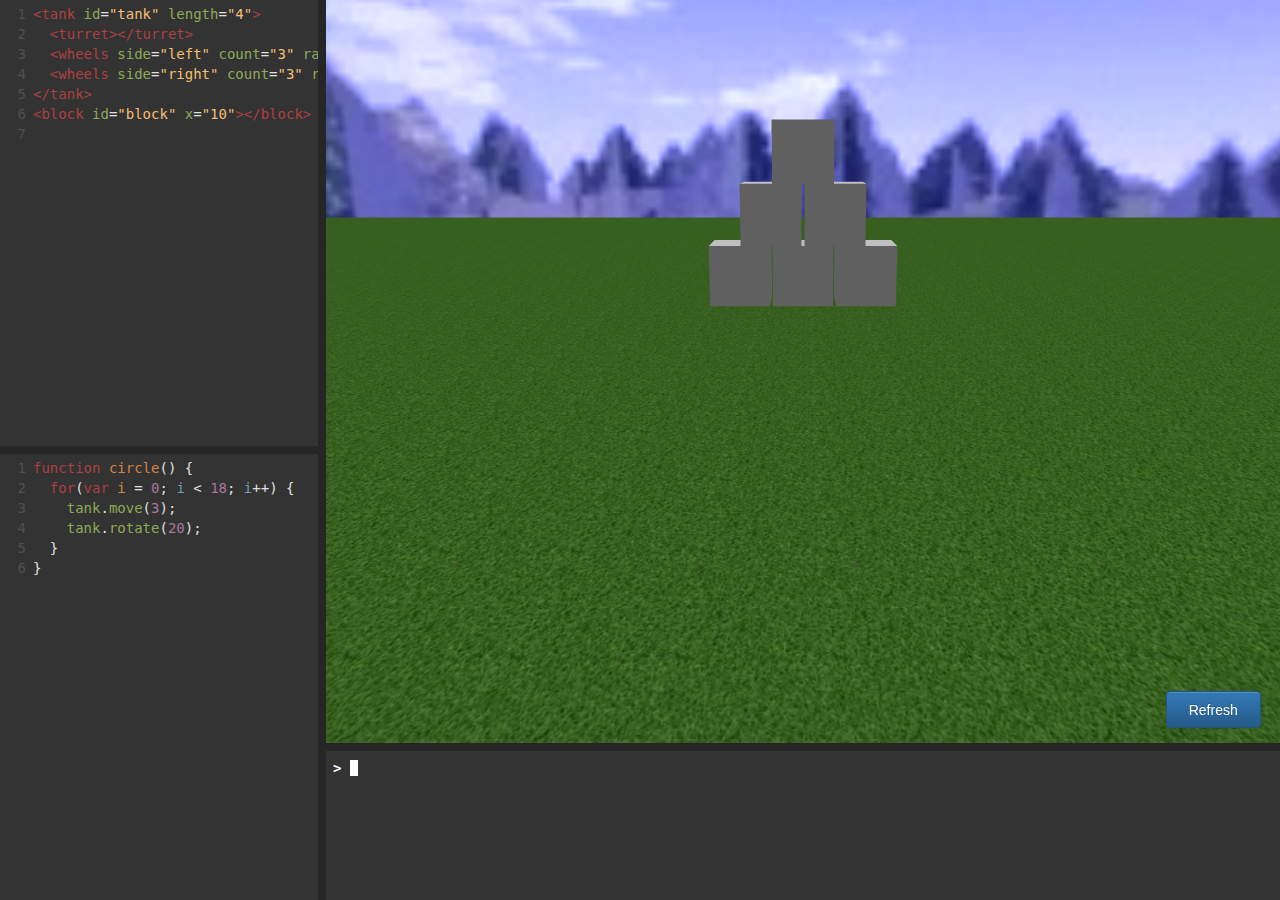
==== main.html @ d894ce76 "Merge branch 'master' of https://github.com/willstogin/edoo" ====
<head>
  <title>Edoo</title>
  <script src="static/js/jquery-2.2.0.min.js"></script>
  <!--Custom resize plugin-->
  <link rel="stylesheet" href="static/css/resize.css">

	<link rel="stylesheet" href="static/css/bootstrap.min.css">

  <!-- Optional theme -->
  <link rel="stylesheet" href="static/css/bootstrap-theme.min.css">
  <link rel="stylesheet" href="static/css/console.css">
  <!-- Latest compiled and minified JavaScript -->
  <script src="static/js/bootstrap.min.js"></script>


  <!--Plugin for lined texted area-->
  <link rel="stylesheet" href="static/css/jquery-linedtextarea.css">
  <script src="static/js/jquery-linedtextarea.js"></script>

  <!--Plugins CSS-->
  <link rel="stylesheet" href="third_party_libs/codemirror/codemirror.css">
  <link rel="stylesheet" href="third_party_libs/codemirror/themes/base16-dark.css">
  <style>
    .fill {
      min-height: 100%;
      height: 100%;
      min-width: 100%;
      width: 100%;
    }
    .row {
      min-height: 50%;
      height: 50%;
    }
    .lined-text-area{
      height:100%;
      width: 100%;
    }
    .col-md-12 {
      padding-right:0;
      padding-left:0;
    }
    .CodeMirror{
      height: auto;
    }
    .left-box{
      width: 30%;
    }
    #canvas {
      height:100%;
      width: 100%;
    }
    #container {
      width: 100%;
      height: 100%;
      position: relative;
    }
    #renderCanvas{
      width: 100%;
      height: 100%;
      position: absolute;
      top: 0;
      left: 0;
    }
    #refresh-canvas{
      height:5%;
      width:10%;
      position: absolute;
      top: 93%;
      left:88%;
    }
    #renderCanvas{
      z-index: 10;
    }
  </style>
</head>

<body>
	   <div class="fill">
        <div id="left">
          <div class="col-md-12" id="xml-container">
              <textarea id="xml" class="lined-text-area">
<tank id="tank" length="4">
  <turret></turret>
  <wheels side="left" count="3" radius=".75" width=".5"></wheels>
  <wheels side="right" count="3" radius=".75" width=".5"></wheels>
</tank>
<block id="block" x="10"></block>
</textarea>
          </div>
          <div id="handle-horizontal-left"></div>
          <div class="col-md-12" id="js-container">
              <textarea id="javascript" class="lined-text-area">function circle() {
  for(var i = 0; i < 18; i++) {
    tank.move(3);
    tank.rotate(20);
  }
}</textarea>
          </div>
        </div>
        <div id="handle-vertical"></div>
        <div id="right">
          <div class="col-md-12 container" id="canvas-container">
               <canvas id="canvas"></canvas>
               <button id="refresh-canvas" class="btn btn-primary" onclick="parseXmlTextArea();">Refresh</button>
          </div>
          <div id="handle-horizontal-right"></div>
          <div class="col-md-12" id="console-container">
              <div id="console"></textarea>
          </div>
        </div>
     </div>

     <script src="third_party_libs/babylon.2.3.js" ></script>
     <script src="third_party_libs/Oimo.js" ></script>
     <script src="third_party_libs/codemirror/codemirror.js"></script>
     <script src="third_party_libs/codemirror/modes/xml.js"></script>
     <script src="third_party_libs/codemirror/modes/javascript.js"></script>
     <script src="static/js/resize.js"></script>
     <script src="static/js/jquery.console.js"></script>
     <script src="static/js/main.js"></script>
     <script src="static/js/console-controller.js"></script>

     <!-- Include the parsers -->
     <script src="xml_parser/parser.js"></script>
     <script src="js_parser/parser.js"></script>
     <!-- Include the objects -->
     <script src="objects/block.js"></script>
     <script src="objects/tank.js"></script>
     <script src="objects/turret.js"></script>
     <script src="objects/wheels.js"></script>
     <script src="objects/objects.js"></script>

     <script>
     //Setup CodeMirror
     var xmlTextArea = document.getElementById('xml');
     var xmlCodeMirror = CodeMirror.fromTextArea(xmlTextArea, {
       lineNumbers: true,
       value : '<root>\n</root>',
       theme : 'base16-dark',
       mode :'xml'
     });

     var jsTextArea = document.getElementById('javascript');
     var jsCodeMirror = CodeMirror.fromTextArea(jsTextArea, {
       lineNumbers: true,
       theme : 'base16-dark',
       mode : 'javascript'
     });
     jsCodeMirror.on("blur",executeJSTextArea);

     </script>


</body>
---- static/css/resize.css ----
#left{
    float:left;
    height:100%;
}
#right{
    float:left;
    height:100%;
}
#handle-vertical{
    background:#262626;
    float:left;
    height:100%;
    width:8px;
    cursor: col-resize;
}
#handle-horizontal-right,#handle-horizontal-left{
    background:#262626;
    float:left;
    height:8px;
    width:100%;
    cursor: row-resize;
}
---- static/css/console.css ----
div#console { font-size: 14px }
div#console div.jquery-console-inner
 { width:100%; height:100%; background:#333; padding:0.5em;
   overflow:auto }
div#console div.jquery-console-prompt-box
 { color:#fff; font-family:monospace; }
div#console div.jquery-console-focus span.jquery-console-cursor
 { background:#fefefe; color:#333; font-weight:semibold }
div#console div.jquery-console-message-error
 { color:#ef0505; font-family:sans-serif; font-weight:bold;
   padding:0.1em; }
div#console div.jquery-console-message-value
 { color:#1ad027; font-family:monospace;
   padding:0.1em; }
div#console div.jquery-console-message-type
 { color:#52666f; font-family:monospace;
   padding:0.1em; }
div#console span.jquery-console-prompt-label { font-weight:bold }
---- third_party_libs/codemirror/codemirror.css ----
/* BASICS */

.CodeMirror {
  /* Set height, width, borders, and global font properties here */
  font-family: monospace;
  height: 300px;
  color: black;
}

/* PADDING */

.CodeMirror-lines {
  padding: 4px 0; /* Vertical padding around content */
}
.CodeMirror pre {
  padding: 0 4px; /* Horizontal padding of content */
}

.CodeMirror-scrollbar-filler, .CodeMirror-gutter-filler {
  background-color: white; /* The little square between H and V scrollbars */
}

/* GUTTER */

.CodeMirror-gutters {
  border-right: 1px solid #ddd;
  background-color: #f7f7f7;
  white-space: nowrap;
}
.CodeMirror-linenumbers {}
.CodeMirror-linenumber {
  padding: 0 3px 0 5px;
  min-width: 20px;
  text-align: right;
  color: #999;
  white-space: nowrap;
}

.CodeMirror-guttermarker { color: black; }
.CodeMirror-guttermarker-subtle { color: #999; }

/* CURSOR */

.CodeMirror-cursor {
  border-left: 1px solid black;
  border-right: none;
  width: 0;
}
/* Shown when moving in bi-directional text */
.CodeMirror div.CodeMirror-secondarycursor {
  border-left: 1px solid silver;
}
.cm-fat-cursor .CodeMirror-cursor {
  width: auto;
  border: 0;
  background: #7e7;
}
.cm-fat-cursor div.CodeMirror-cursors {
  z-index: 1;
}

.cm-animate-fat-cursor {
  width: auto;
  border: 0;
  -webkit-animation: blink 1.06s steps(1) infinite;
  -moz-animation: blink 1.06s steps(1) infinite;
  animation: blink 1.06s steps(1) infinite;
  background-color: #7e7;
}
@-moz-keyframes blink {
  0% {}
  50% { background-color: transparent; }
  100% {}
}
@-webkit-keyframes blink {
  0% {}
  50% { background-color: transparent; }
  100% {}
}
@keyframes blink {
  0% {}
  50% { background-color: transparent; }
  100% {}
}

/* Can style cursor different in overwrite (non-insert) mode */
.CodeMirror-overwrite .CodeMirror-cursor {}

.cm-tab { display: inline-block; text-decoration: inherit; }

.CodeMirror-ruler {
  border-left: 1px solid #ccc;
  position: absolute;
}

/* DEFAULT THEME */

.cm-s-default .cm-header {color: blue;}
.cm-s-default .cm-quote {color: #090;}
.cm-negative {color: #d44;}
.cm-positive {color: #292;}
.cm-header, .cm-strong {font-weight: bold;}
.cm-em {font-style: italic;}
.cm-link {text-decoration: underline;}
.cm-strikethrough {text-decoration: line-through;}

.cm-s-default .cm-keyword {color: #708;}
.cm-s-default .cm-atom {color: #219;}
.cm-s-default .cm-number {color: #164;}
.cm-s-default .cm-def {color: #00f;}
.cm-s-default .cm-variable,
.cm-s-default .cm-punctuation,
.cm-s-default .cm-property,
.cm-s-default .cm-operator {}
.cm-s-default .cm-variable-2 {color: #05a;}
.cm-s-default .cm-variable-3 {color: #085;}
.cm-s-default .cm-comment {color: #a50;}
.cm-s-default .cm-string {color: #a11;}
.cm-s-default .cm-string-2 {color: #f50;}
.cm-s-default .cm-meta {color: #555;}
.cm-s-default .cm-qualifier {color: #555;}
.cm-s-default .cm-builtin {color: #30a;}
.cm-s-default .cm-bracket {color: #997;}
.cm-s-default .cm-tag {color: #170;}
.cm-s-default .cm-attribute {color: #00c;}
.cm-s-default .cm-hr {color: #999;}
.cm-s-default .cm-link {color: #00c;}

.cm-s-default .cm-error {color: #f00;}
.cm-invalidchar {color: #f00;}

.CodeMirror-composing { border-bottom: 2px solid; }

/* Default styles for common addons */

div.CodeMirror span.CodeMirror-matchingbracket {color: #0f0;}
div.CodeMirror span.CodeMirror-nonmatchingbracket {color: #f22;}
.CodeMirror-matchingtag { background: rgba(255, 150, 0, .3); }
.CodeMirror-activeline-background {background: #e8f2ff;}

/* STOP */

/* The rest of this file contains styles related to the mechanics of
   the editor. You probably shouldn't touch them. */

.CodeMirror {
  position: relative;
  overflow: hidden;
  background: white;
}

.CodeMirror-scroll {
  overflow: scroll !important; /* Things will break if this is overridden */
  /* 30px is the magic margin used to hide the element's real scrollbars */
  /* See overflow: hidden in .CodeMirror */
  margin-bottom: -30px; margin-right: -30px;
  padding-bottom: 30px;
  height: 100%;
  outline: none; /* Prevent dragging from highlighting the element */
  position: relative;
}
.CodeMirror-sizer {
  position: relative;
  border-right: 30px solid transparent;
}

/* The fake, visible scrollbars. Used to force redraw during scrolling
   before actual scrolling happens, thus preventing shaking and
   flickering artifacts. */
.CodeMirror-vscrollbar, .CodeMirror-hscrollbar, .CodeMirror-scrollbar-filler, .CodeMirror-gutter-filler {
  position: absolute;
  z-index: 6;
  display: none;
}
.CodeMirror-vscrollbar {
  right: 0; top: 0;
  overflow-x: hidden;
  overflow-y: scroll;
}
.CodeMirror-hscrollbar {
  bottom: 0; left: 0;
  overflow-y: hidden;
  overflow-x: scroll;
}
.CodeMirror-scrollbar-filler {
  right: 0; bottom: 0;
}
.CodeMirror-gutter-filler {
  left: 0; bottom: 0;
}

.CodeMirror-gutters {
  position: absolute; left: 0; top: 0;
  z-index: 3;
}
.CodeMirror-gutter {
  white-space: normal;
  height: 100%;
  display: inline-block;
  margin-bottom: -30px;
  /* Hack to make IE7 behave */
  *zoom:1;
  *display:inline;
}
.CodeMirror-gutter-wrapper {
  position: absolute;
  z-index: 4;
  background: none !important;
  border: none !important;
}
.CodeMirror-gutter-background {
  position: absolute;
  top: 0; bottom: 0;
  z-index: 4;
}
.CodeMirror-gutter-elt {
  position: absolute;
  cursor: default;
  z-index: 4;
}
.CodeMirror-gutter-wrapper {
  -webkit-user-select: none;
  -moz-user-select: none;
  user-select: none;
}

.CodeMirror-lines {
  cursor: text;
  min-height: 1px; /* prevents collapsing before first draw */
}
.CodeMirror pre {
  /* Reset some styles that the rest of the page might have set */
  -moz-border-radius: 0; -webkit-border-radius: 0; border-radius: 0;
  border-width: 0;
  background: transparent;
  font-family: inherit;
  font-size: inherit;
  margin: 0;
  white-space: pre;
  word-wrap: normal;
  line-height: inherit;
  color: inherit;
  z-index: 2;
  position: relative;
  overflow: visible;
  -webkit-tap-highlight-color: transparent;
}
.CodeMirror-wrap pre {
  word-wrap: break-word;
  white-space: pre-wrap;
  word-break: normal;
}

.CodeMirror-linebackground {
  position: absolute;
  left: 0; right: 0; top: 0; bottom: 0;
  z-index: 0;
}

.CodeMirror-linewidget {
  position: relative;
  z-index: 2;
  overflow: auto;
}

.CodeMirror-widget {}

.CodeMirror-code {
  outline: none;
}

/* Force content-box sizing for the elements where we expect it */
.CodeMirror-scroll,
.CodeMirror-sizer,
.CodeMirror-gutter,
.CodeMirror-gutters,
.CodeMirror-linenumber {
  -moz-box-sizing: content-box;
  box-sizing: content-box;
}

.CodeMirror-measure {
  position: absolute;
  width: 100%;
  height: 0;
  overflow: hidden;
  visibility: hidden;
}

.CodeMirror-cursor { position: absolute; }
.CodeMirror-measure pre { position: static; }

div.CodeMirror-cursors {
  visibility: hidden;
  position: relative;
  z-index: 3;
}
div.CodeMirror-dragcursors {
  visibility: visible;
}

.CodeMirror-focused div.CodeMirror-cursors {
  visibility: visible;
}

.CodeMirror-selected { background: #d9d9d9; }
.CodeMirror-focused .CodeMirror-selected { background: #d7d4f0; }
.CodeMirror-crosshair { cursor: crosshair; }
.CodeMirror-line::selection, .CodeMirror-line > span::selection, .CodeMirror-line > span > span::selection { background: #d7d4f0; }
.CodeMirror-line::-moz-selection, .CodeMirror-line > span::-moz-selection, .CodeMirror-line > span > span::-moz-selection { background: #d7d4f0; }

.cm-searching {
  background: #ffa;
  background: rgba(255, 255, 0, .4);
}

/* IE7 hack to prevent it from returning funny offsetTops on the spans */
.CodeMirror span { *vertical-align: text-bottom; }

/* Used to force a border model for a node */
.cm-force-border { padding-right: .1px; }

@media print {
  /* Hide the cursor when printing */
  .CodeMirror div.CodeMirror-cursors {
    visibility: hidden;
  }
}

/* See issue #2901 */
.cm-tab-wrap-hack:after { content: ''; }

/* Help users use markselection to safely style text background */
span.CodeMirror-selectedtext { background: none; }
---- third_party_libs/codemirror/themes/base16-dark.css ----
/*

    Name:       Base16 Default Dark
    Author:     Chris Kempson (http://chriskempson.com)

    CodeMirror template by Jan T. Sott (https://github.com/idleberg/base16-codemirror)
    Original Base16 color scheme by Chris Kempson (https://github.com/chriskempson/base16)

*/

.cm-s-base16-dark.CodeMirror { background: #333; color: #e0e0e0; }
.cm-s-base16-dark div.CodeMirror-selected { background: #505050; }
.cm-s-base16-dark .CodeMirror-line::selection, .cm-s-base16-dark .CodeMirror-line > span::selection, .cm-s-base16-dark .CodeMirror-line > span > span::selection { background: rgba(48, 48, 48, .99); }
.cm-s-base16-dark .CodeMirror-line::-moz-selection, .cm-s-base16-dark .CodeMirror-line > span::-moz-selection, .cm-s-base16-dark .CodeMirror-line > span > span::-moz-selection { background: rgba(48, 48, 48, .99); }
.cm-s-base16-dark .CodeMirror-gutters { background: #333; border-right: 0px; }
.cm-s-base16-dark .CodeMirror-guttermarker { color: #ac4142; }
.cm-s-base16-dark .CodeMirror-guttermarker-subtle { color: #505050; }
.cm-s-base16-dark .CodeMirror-linenumber { color: #505050; }
.cm-s-base16-dark .CodeMirror-cursor { border-left: 1px solid #b0b0b0; }

.cm-s-base16-dark span.cm-comment { color: #8f5536; }
.cm-s-base16-dark span.cm-atom { color: #aa759f; }
.cm-s-base16-dark span.cm-number { color: #aa759f; }

.cm-s-base16-dark span.cm-property, .cm-s-base16-dark span.cm-attribute { color: #90a959; }
.cm-s-base16-dark span.cm-keyword { color: #ac4142; }
.cm-s-base16-dark span.cm-string { color: #f4bf75; }

.cm-s-base16-dark span.cm-variable { color: #90a959; }
.cm-s-base16-dark span.cm-variable-2 { color: #6a9fb5; }
.cm-s-base16-dark span.cm-def { color: #d28445; }
.cm-s-base16-dark span.cm-bracket { color: #e0e0e0; }
.cm-s-base16-dark span.cm-tag { color: #ac4142; }
.cm-s-base16-dark span.cm-link { color: #aa759f; }
.cm-s-base16-dark span.cm-error { background: #ac4142; color: #b0b0b0; }

.cm-s-base16-dark .CodeMirror-activeline-background { background: #202020; }
.cm-s-base16-dark .CodeMirror-matchingbracket { text-decoration: underline; color: white !important; }
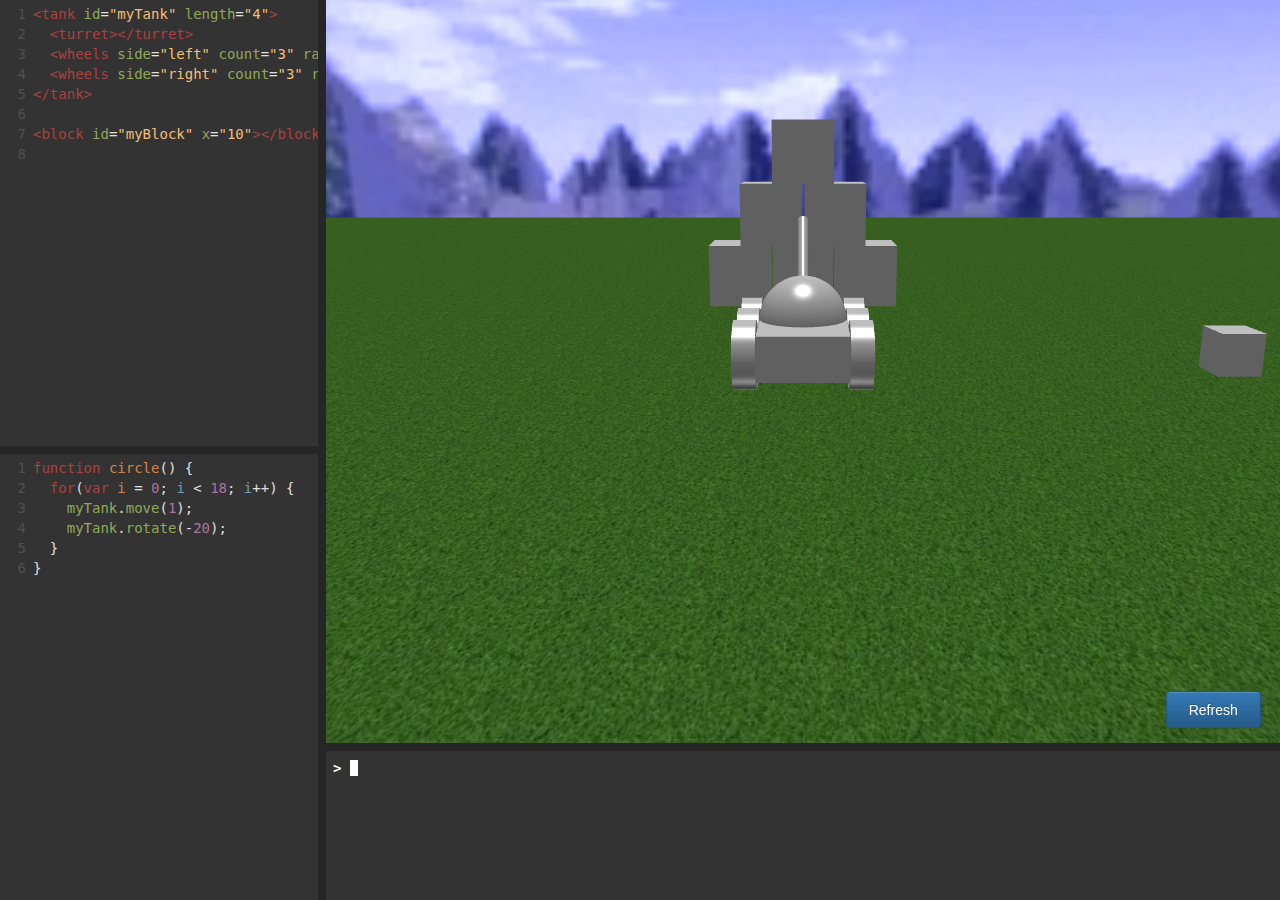
==== commit a283fde1: "Added automatic xml parsing on page load." ====
--- a/main.html
+++ b/main.html
@@ -80,20 +80,21 @@
         <div id="left">
           <div class="col-md-12" id="xml-container">
               <textarea id="xml" class="lined-text-area">
-<tank id="tank" length="4">
+<tank id="myTank" length="4">
   <turret></turret>
   <wheels side="left" count="3" radius=".75" width=".5"></wheels>
   <wheels side="right" count="3" radius=".75" width=".5"></wheels>
 </tank>
-<block id="block" x="10"></block>
+
+<block id="myBlock" x="10"></block>
 </textarea>
           </div>
           <div id="handle-horizontal-left"></div>
           <div class="col-md-12" id="js-container">
               <textarea id="javascript" class="lined-text-area">function circle() {
   for(var i = 0; i < 18; i++) {
-    tank.move(3);
-    tank.rotate(20);
+    myTank.move(1);
+    myTank.rotate(-20);
   }
 }</textarea>
           </div>
@@ -149,7 +150,7 @@
      });
      jsCodeMirror.on("blur",executeJSTextArea);
 
+     $(document).ready(parseXmlTextArea);
      </script>
 
-
 </body>
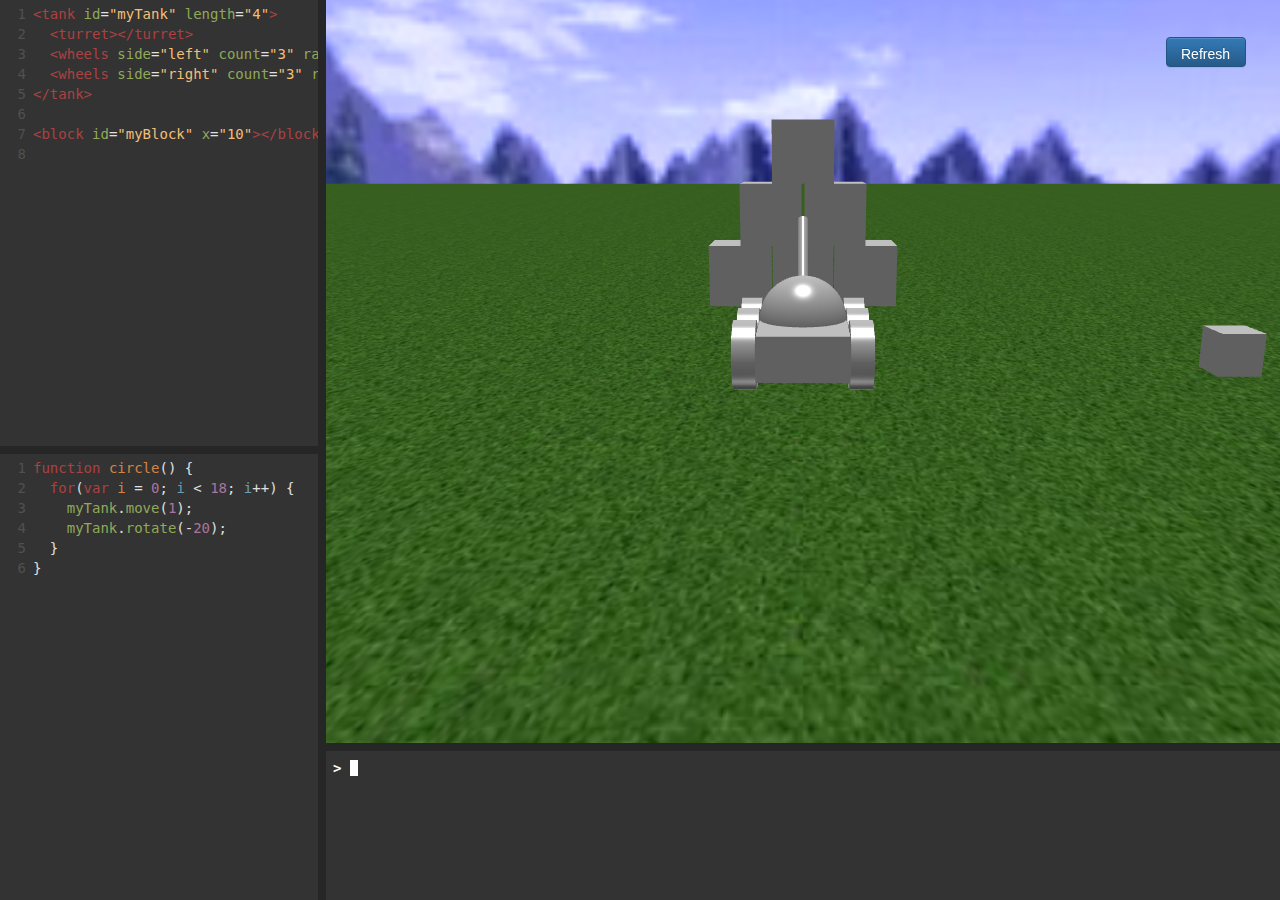
==== commit 64818fb5: "Merge branch 'master' of https://github.com/willstogin/edoo" ====
--- a/main.html
+++ b/main.html
@@ -1,6 +1,9 @@
 
 <head>
   <title>Edoo</title>
+  <link rel="shortcut icon" href="/favicon.ico" type="image/x-icon">
+  <link rel="icon" href="/favicon.ico" type="image/x-icon">
+
   <script src="static/js/jquery-2.2.0.min.js"></script>
   <!--Custom resize plugin-->
   <link rel="stylesheet" href="static/css/resize.css">
@@ -63,10 +66,10 @@
       left: 0;
     }
     #refresh-canvas{
-      height:5%;
-      width:10%;
+      height:30px;
+      width:80px;
       position: absolute;
-      top: 93%;
+      top: 5%;
       left:88%;
     }
     #renderCanvas{
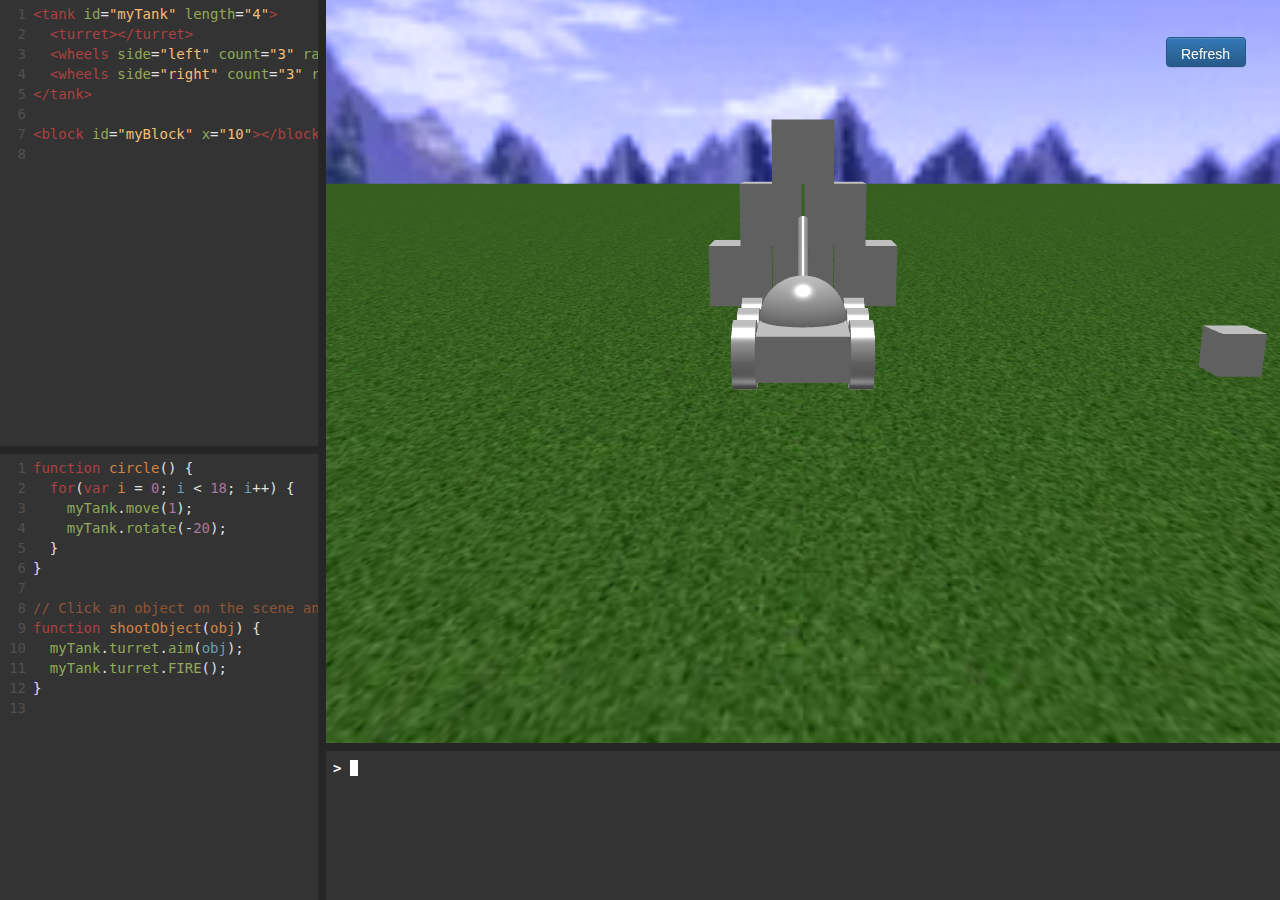
==== commit 269227cb: "Added extra demo method." ====
--- a/main.html
+++ b/main.html
@@ -99,7 +99,14 @@
     myTank.move(1);
     myTank.rotate(-20);
   }
-}</textarea>
+}
+
+// Click an object on the scene and pass it as an argument to this method.
+function shootObject(obj) {
+  myTank.turret.aim(obj);
+  myTank.turret.FIRE();
+}
+</textarea>
           </div>
         </div>
         <div id="handle-vertical"></div>
